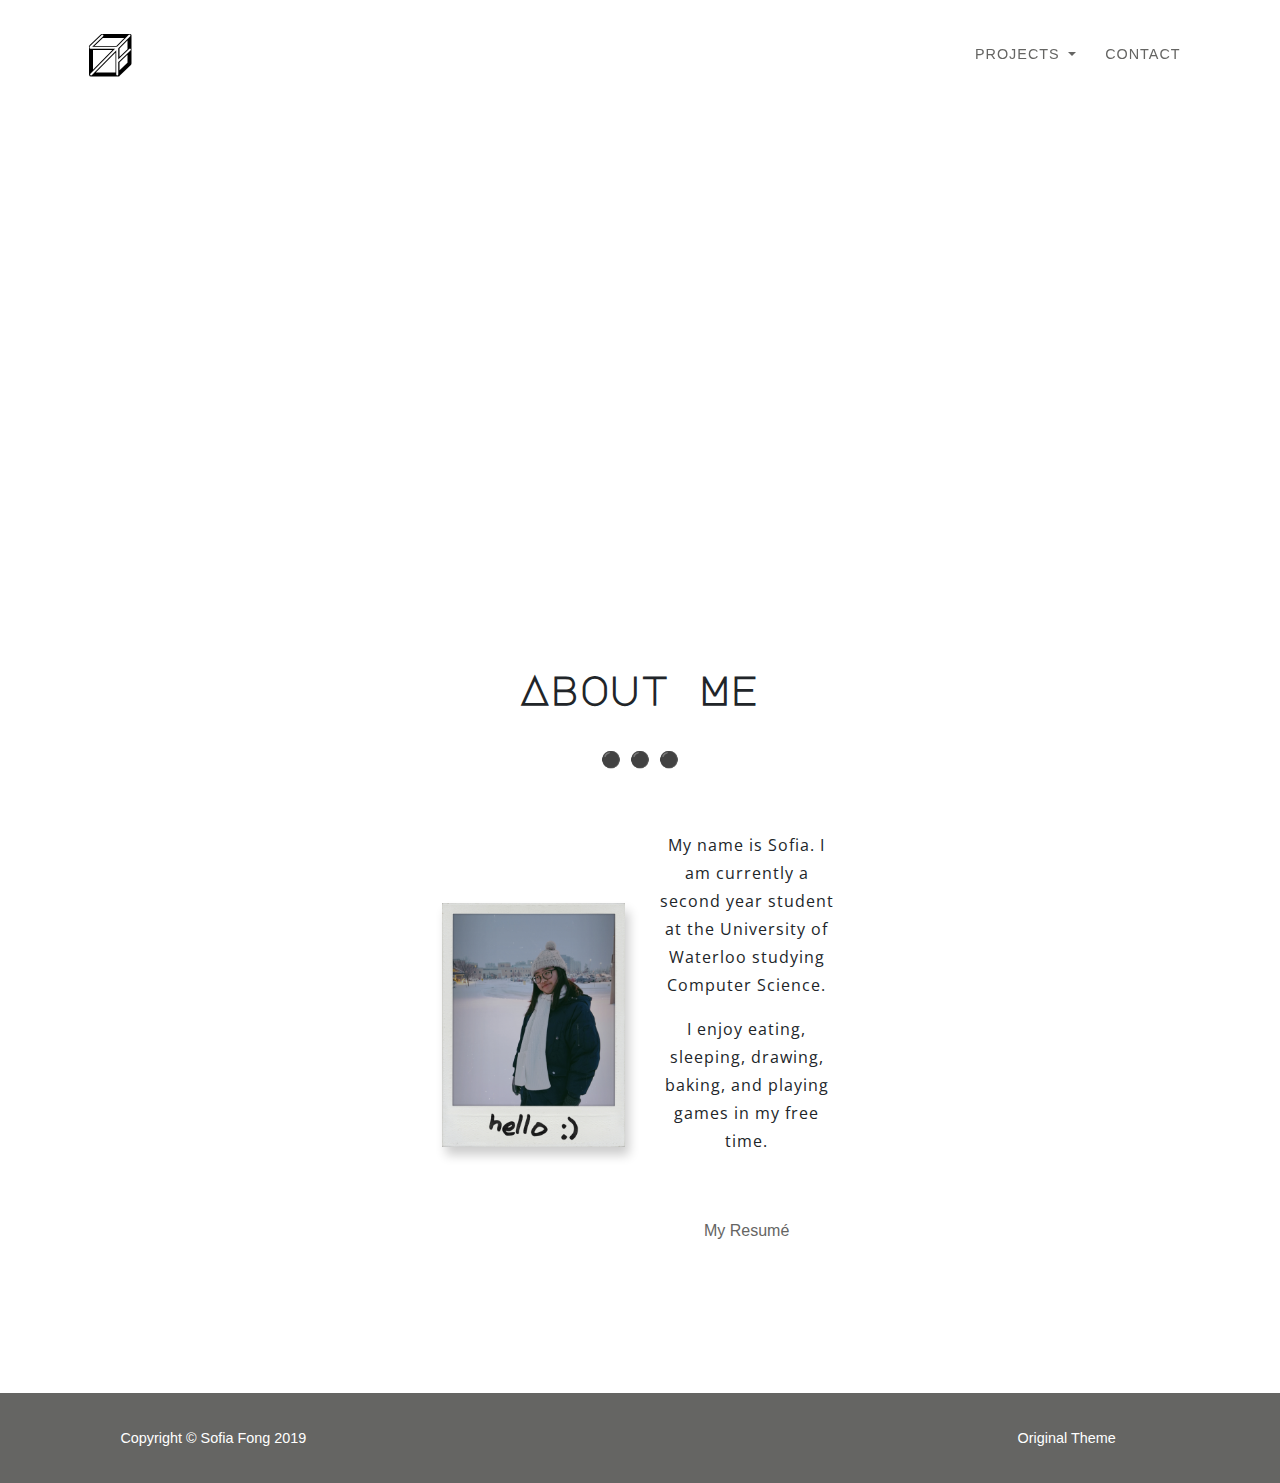
==== index.html @ decc6518 "Added files via upload" ====
<!DOCTYPE html>
<html lang="en">
<head>
  <meta charset="utf-8">
  <meta name="viewport" content="width=device-width, initial-scale=1, shrink-to-fit=no">

  <title>Sofia Fong | About</title>

  <!-- Bootstrap core CSS -->
  <link href="vendor/bootstrap-3.3.7-dist/css/bootstrap.min.css" rel="stylesheet">

  <!-- Custom styles for this template -->
  <link href="css/main.css" rel="stylesheet">

  <!-- Fonts -->
  <link href="https://fonts.googleapis.com/css?family=Neuton|Major+Mono+Display|Open+Sans" rel="stylesheet">

  <!-- Font Awesome -->
  <link rel="stylesheet" href="https://use.fontawesome.com/releases/v5.7.1/css/all.css" integrity="sha384-fnmOCqbTlWIlj8LyTjo7mOUStjsKC4pOpQbqyi7RrhN7udi9RwhKkMHpvLbHG9Sr" crossorigin="anonymous">

</head>

<body class="flower">
  
  <!-- Navigation -->
  <nav class="navbar navbar-expand-lg navbar-dark fixed-top" id="mainNav">
    <div class="container">
      <a class="navbar-brand" href="#">
        <img src="images/logo.png" alt="logo" width="50%" height="50%">
      </a>
      <button class="navbar-toggler navbar-toggler-right" type="button" data-toggle="collapse" data-target="#navbarResponsive" aria-controls="navbarResponsive" aria-expanded="false" aria-label="Toggle navigation">
        <i class="fas fa-bars"></i>
      </button>
      <div class="collapse navbar-collapse" id="navbarResponsive">
        <ul class="navbar-nav text-uppercase ml-auto">
          <li class="nav-item">
            <a class="nav-link nav-active" href="#">About</a>
          </li>
          <li class="nav-item dropdown">
            <a class="nav-link dropdown-toggle" href="#" id="navbarDropdown" role="button" data-toggle="dropdown" aria-haspopup="true" aria-expanded="false">
              Projects
            </a>
            <div class="dropdown-menu" aria-labelledby="navbarDropdown">
              <a class="dropdown-item" href="games.html">Games</a>
              <a class="dropdown-item" href="other.html">Other</a>
            </div>
          </li>
          <li class="nav-item">
            <a class="nav-link" href="contact.html">Contact</a>
          </li>
        </ul>
      </div>
    </div>
  </nav>

  <!-- Header -->
  <header class="masthead" style="background-image: url(images/about-header.png);">
    <div class="container-fluid">
      <div class="intro-text">
        <div class="intro-lead-in">"Wherever life plants you, bloom with grace"</div>
      </div>
    </div>
  </header>

  <!-- About -->
  <section>
    <div class="container-fluid">
      <div class="row">
        <div class="col-12 text-center">
          <h2 class="section-heading">About Me</h2>
          <div class="divider">&#9899;&nbsp;&nbsp;&#9899;&nbsp;&nbsp;&#9899;</div>
        </div>
      </div>
      <div class="row">
        <div class="col-12 col-sm-4 offset-sm-2 col-lg-2 offset-lg-4 text-center image-container vertical-align">
          <img class="image" src="images/me.jpg">
        </div>
        <div class="col-12 col-sm-4 col-lg-2 text-center vertical-align">
          <br>
          <p>My name is Sofia. I am currently a second year student at the University of Waterloo studying Computer Science.</p>
          <p>I enjoy eating, sleeping, drawing, baking, and playing games in my free time.</p>
          <br><br>
          <a href="files/resume.pdf" target="_blank">My Resum&eacute;</a>
        </div>
      </div>
    </div>
  </section>

  <!-- Footer -->
  <footer class="my-footer">
    <div class="container-fluid">
      <div class="row">
        <div class="col-12 col-md-4">
          <span class="copyright">Copyright &copy; Sofia Fong 2019</span>
        </div>
        <div class="col-12 col-md-4 offset-md-4">
          <ul class="list-inline quicklinks">
            <li class="list-inline-item">
              <a href="https://startbootstrap.com/themes/agency/" style="color: white;" target="_blank">Original Theme</a>
            </li>
          </ul>
        </div>
      </div>
    </div>
  </footer>
    
  <!-- Bootstrap core JavaScript -->
  <script src="vendor/jquery/jquery.min.js"></script>
  <script src="vendor/bootstrap-3.3.7-dist/js/bootstrap.min.js"></script>

  <!-- Custom scripts for this template -->
  <script src="js/main.js"></script>

</body>
</html>
---- css/main.css ----
/*!
 * Start Bootstrap - Agency v5.0.5 (https://startbootstrap.com/template-overviews/agency)
 * Copyright 2013-2019 Start Bootstrap
 * Licensed under MIT (https://github.com/BlackrockDigital/startbootstrap-agency/blob/master/LICENSE)
 */

/* Custom Theme By Sofia */
.original {
  --main-colour: #fed136;
  --navbar-colour: #212529;
  --links: #fec503;
}
.flower {
  --main-colour: #656563;
  --navbar-colour: #E2D4D4;
  --text-colour: #F5F5F5;
  --links: #E2D4D4;
}

body {
  overflow-x: hidden;
  font-family: 'Segoe UI', Roboto, 'Helvetica Neue', Arial, sans-serif, 'Apple Color Emoji', 'Segoe UI Emoji', 'Segoe UI Symbol', 'Noto Color Emoji';
}

p {
  line-height: 1.75;
  font-size: 16px;
  font-family: 'Open Sans', sans-serif;
  letter-spacing: 1px;
}

a {
  color: var(--main-colour);
}

a:hover {
  color: var(--links);
}

.text-primary {
  color: var(--main-colour) !important;
}

h1,
h2,
h3,
h4,
h5,
h6 {
  font-weight: 700;
  font-family: 'Segoe UI', Roboto, 'Helvetica Neue', Arial, sans-serif, 'Apple Color Emoji', 'Segoe UI Emoji', 'Segoe UI Symbol', 'Noto Color Emoji';
}

section {
  padding: 100px 0;
}

section h2.section-heading {
  font-size: 40px;
  font-family: 'Major Mono Display', monospace;
  margin-top: 0;
  margin-bottom: 15px;
}

section h3.section-subheading {
  font-size: 20px;
  letter-spacing: 1px;
  font-weight: 400;
  margin-top: 15px;
  margin-bottom: 15px;
  text-transform: uppercase;
  font-family: 'Droid Serif', -apple-system, BlinkMacSystemFont, 'Segoe UI', Roboto, 'Helvetica Neue', Arial, sans-serif, 'Apple Color Emoji', 'Segoe UI Emoji', 'Segoe UI Symbol', 'Noto Color Emoji';
}

@media (min-width: 768px) {
  section {
    padding: 150px 0;
  }
}

.btn {
  font-family: 'Segoe UI', Roboto, 'Helvetica Neue', Arial, sans-serif, 'Apple Color Emoji', 'Segoe UI Emoji', 'Segoe UI Symbol', 'Noto Color Emoji';
  font-weight: 700;
}

.btn-xl {
  font-size: 18px;
  padding: 20px 40px;
}

.btn-primary {
  background-color: var(--main-colour);
  border-color: var(--main-colour);
}

.btn-primary:active, .btn-primary:focus, .btn-primary:hover {
  background-color: #fec810 !important;
  border-color: #fec810 !important;
  color: white;
}

.btn-primary:active, .btn-primary:focus {
  -webkit-box-shadow: 0 0 0 0.2rem rgba(254, 209, 55, 0.5) !important;
  box-shadow: 0 0 0 0.2rem rgba(254, 209, 55, 0.5) !important;
}

::selection {
  background: var(--main-colour);
  color: white;
  text-shadow: none;
}

img::selection {
  background: transparent;
}

img::-moz-selection {
  background: transparent;
}

#mainNav {
  background-color: var(--navbar-colour);
}

#mainNav .navbar-toggler {
  font-size: 12px;
  right: 0;
  padding: 13px;
  text-transform: uppercase;
  color: white;
  border: 0;
  background-color: var(--main-colour);
  font-family: 'Segoe UI', Roboto, 'Helvetica Neue', Arial, sans-serif, 'Apple Color Emoji', 'Segoe UI Emoji', 'Segoe UI Symbol', 'Noto Color Emoji';
}

/*#mainNav .navbar-brand {
  color: var(--main-colour);
  font-family: 'Kaushan Script', -apple-system, BlinkMacSystemFont, 'Segoe UI', Roboto, 'Helvetica Neue', Arial, sans-serif, 'Apple Color Emoji', 'Segoe UI Emoji', 'Segoe UI Symbol', 'Noto Color Emoji';
}

#mainNav .navbar-brand.active, #mainNav .navbar-brand:active, #mainNav .navbar-brand:focus, #mainNav .navbar-brand:hover {
  color: #fec503;
}*/

#mainNav .navbar-nav .nav-item .nav-link,
#mainNav .navbar-nav .nav-item .dropdown-menu .dropdown-item {
  font-size: 90%;
  font-weight: 400;
  padding: 0.75em 0;
  letter-spacing: 1px;
  color: var(--main-colour);
  font-family: 'Segoe UI', Roboto, 'Helvetica Neue', Arial, sans-serif, 'Apple Color Emoji', 'Segoe UI Emoji', 'Segoe UI Symbol', 'Noto Color Emoji';
}

#mainNav .navbar-nav .nav-item .nav-link:hover,
#mainNav .navbar-nav .nav-item .dropdown-menu .dropdown-item:hover {
  color: white;
  background-color: transparent;
}

#mainNav .navbar-nav .nav-item .nav-link.nav-active,
#mainNav .navbar-nav .nav-item .dropdown-item.nav-active {
  color: white;
  background-color: transparent;
}

#mainNav .navbar-nav .nav-item .dropdown-menu {
  border: none;
  background-color: transparent; 
}

@media (min-width: 992px) {
  #mainNav {
    padding-top: 25px;
    padding-bottom: 25px;
    -webkit-transition: padding-top 0.3s, padding-bottom 0.3s;
    transition: padding-top 0.3s, padding-bottom 0.3s;
    border: none;
    background-color: transparent;
  }
  #mainNav .navbar-brand {
    font-size: 1.75em;
    -webkit-transition: all 0.3s;
    transition: all 0.3s;
  }
  #mainNav .navbar-nav .nav-item .nav-link,
  #mainNav .navbar-nav .nav-item .dropdown-menu .dropdown-item {
    padding: 1.1em 1em !important;
  }
  #mainNav.navbar-shrink {
    padding-top: 0;
    padding-bottom: 0;
    background-color: var(--navbar-colour);
  }
  #mainNav.navbar-shrink .nav-item .dropdown-menu {
    border: none;
    background-color: var(--navbar-colour); 
    border-radius: 5px;
  }
  #mainNav.navbar-shrink .navbar-brand {
    font-size: 1.25em;
    padding: 12px 0;
  }
}

header.masthead {
  text-align: center;
  color: white;
  background-repeat: no-repeat;
  background-attachment: scroll;
  background-position: center center;
  background-size: cover;
}

header.masthead .intro-text {
  padding-top: 125px;
  padding-bottom: 100px;
}

header.masthead .intro-text .intro-lead-in {
  font-size: 20px;
  line-height: 22px;
  margin-bottom: 25px;
  font-family: 'Neuton', serif, 'Segoe UI', Roboto, 'Helvetica Neue', Arial, sans-serif, 'Apple Color Emoji', 'Segoe UI Emoji', 'Segoe UI Symbol', 'Noto Color Emoji';
}

header.masthead .intro-text .intro-heading {
  font-size: 22px;
  font-style: italic;
  font-weight: 700;
  line-height: 50px;
  margin-bottom: 25px;
  font-family: 'Segoe UI', Roboto, 'Helvetica Neue', Arial, sans-serif, 'Apple Color Emoji', 'Segoe UI Emoji', 'Segoe UI Symbol', 'Noto Color Emoji';
}

@media (min-width: 768px) {
  header.masthead .intro-text {
    padding-top: 250px;
    padding-bottom: 200px;
  }
  header.masthead .intro-text .intro-lead-in {
    font-size: 45px;
    line-height: 40px;
    margin-bottom: 25px;
    font-family: 'Neuton', serif, 'Segoe UI', Roboto, 'Helvetica Neue', Arial, sans-serif, 'Apple Color Emoji', 'Segoe UI Emoji', 'Segoe UI Symbol', 'Noto Color Emoji';
  }
  header.masthead .intro-text .intro-heading {
    font-size: 40px;
    font-style: italic;
    font-weight: 700;
    line-height: 75px;
    margin-bottom: 50px;
    font-family: 'Segoe UI', Roboto, 'Helvetica Neue', Arial, sans-serif, 'Apple Color Emoji', 'Segoe UI Emoji', 'Segoe UI Symbol', 'Noto Color Emoji';
  }
}

.service-heading {
  margin: 15px 0;
  text-transform: none;
}

footer {
  padding: 25px 0;
  text-align: center;
}

footer span.copyright {
  font-size: 90%;
  line-height: 40px;
  text-transform: none;
  font-family: 'Segoe UI', Roboto, 'Helvetica Neue', Arial, sans-serif, 'Apple Color Emoji', 'Segoe UI Emoji', 'Segoe UI Symbol', 'Noto Color Emoji';
}

footer ul.quicklinks {
  font-size: 90%;
  line-height: 40px;
  margin-bottom: 0;
  text-transform: none;
  font-family: 'Segoe UI', Roboto, 'Helvetica Neue', Arial, sans-serif, 'Apple Color Emoji', 'Segoe UI Emoji', 'Segoe UI Symbol', 'Noto Color Emoji';
}

.divider {
  margin-top: 35px;
  margin-bottom: 35px;
}

.image-padding {
  padding: 2vw;
}

.vertical-align {
  margin-top: auto;
  margin-bottom: auto;
}

.image {
  max-height: 100%; 
  max-width: 100%;
  box-shadow: 4px 8px 10px rgba(0, 0, 0, 0.2);
}

.image-container {
  width: auto;
  height: auto;"
}

.overlay {
  position: absolute;
  top: 0;
  bottom: 0;
  left: 0;
  right: 0;
  height: 100%;
  width: 100%;
  opacity: 0.2;
  transition: .5s ease;
  background-color: white;
}

.overlay:hover {
  opacity: 0;
}

.my-footer {
  background-color: var(--main-colour); 
  color: white;
}

.social-icon {
  font-size:50px;
  word-spacing: 20px;
}
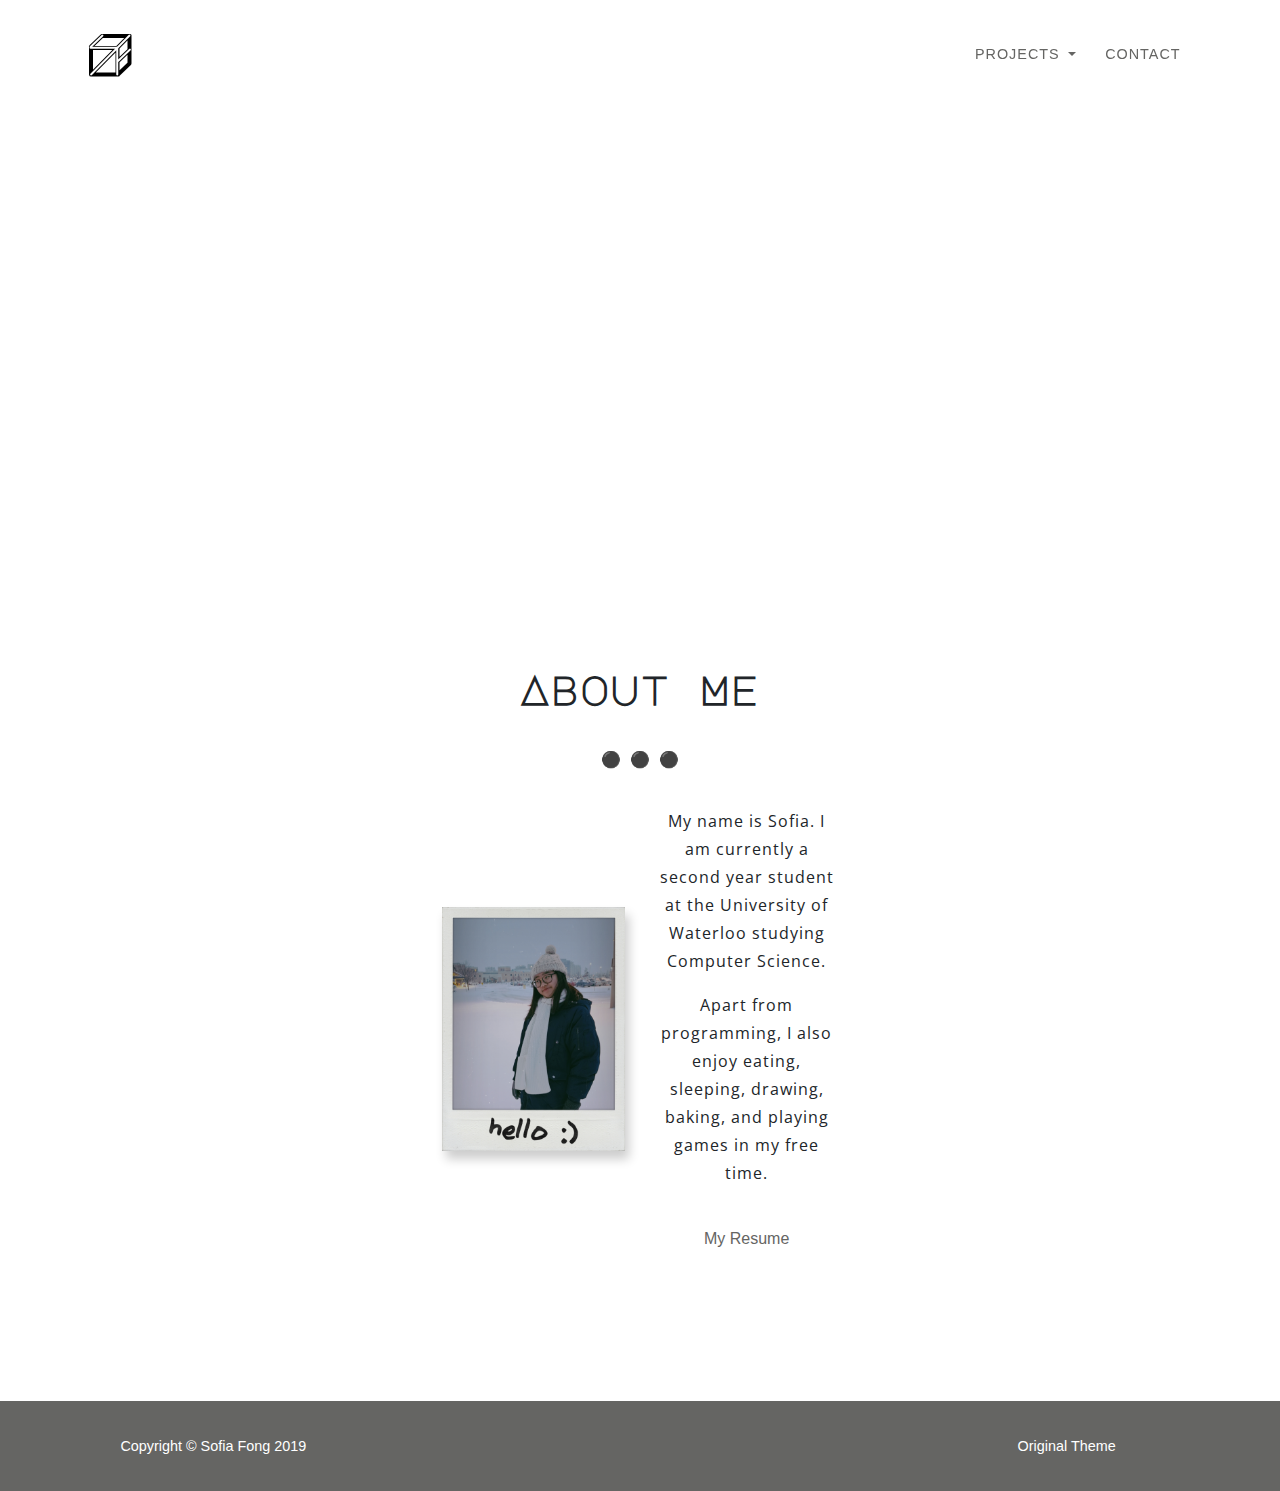
==== commit cd1cca47: "Updated resume" ====
--- a/index.html
+++ b/index.html
@@ -17,6 +17,9 @@
 
   <!-- Font Awesome -->
   <link rel="stylesheet" href="https://use.fontawesome.com/releases/v5.7.1/css/all.css" integrity="sha384-fnmOCqbTlWIlj8LyTjo7mOUStjsKC4pOpQbqyi7RrhN7udi9RwhKkMHpvLbHG9Sr" crossorigin="anonymous">
+
+  <!-- Favicon -->
+  <link rel="icon" href="images/logo.png">
 
 </head>
 
@@ -76,11 +79,10 @@
           <img class="image" src="images/me.jpg">
         </div>
         <div class="col-12 col-sm-4 col-lg-2 text-center vertical-align">
+          <p>My name is Sofia. I am currently a second year student at the University of Waterloo studying Computer Science.</p>
+          <p>Apart from programming, I also enjoy eating, sleeping, drawing, baking, and playing games in my free time.</p>
           <br>
-          <p>My name is Sofia. I am currently a second year student at the University of Waterloo studying Computer Science.</p>
-          <p>I enjoy eating, sleeping, drawing, baking, and playing games in my free time.</p>
-          <br><br>
-          <a href="files/resume.pdf" target="_blank">My Resum&eacute;</a>
+          <a href="files/fong_sofia_resume.pdf" target="_blank">My Resume</a>
         </div>
       </div>
     </div>
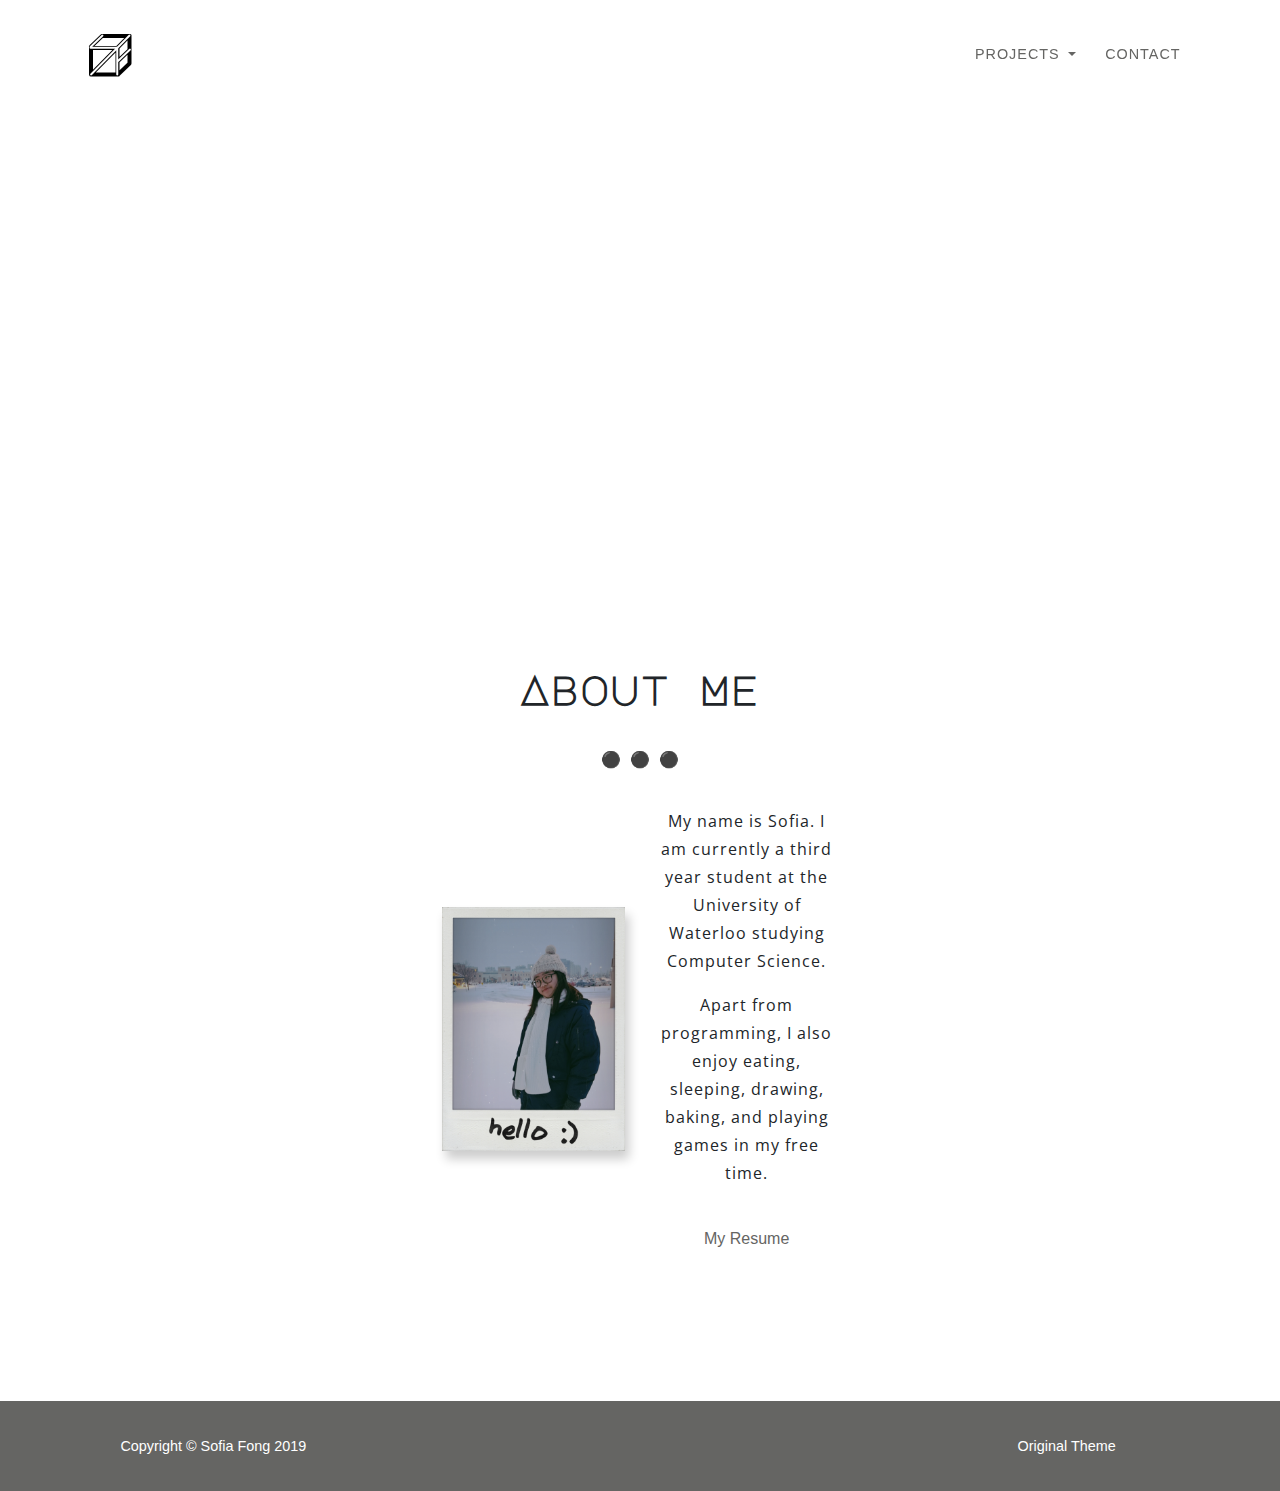
==== commit dce5ae18: "Update" ====
--- a/index.html
+++ b/index.html
@@ -79,10 +79,10 @@
           <img class="image" src="images/me.jpg">
         </div>
         <div class="col-12 col-sm-4 col-lg-2 text-center vertical-align">
-          <p>My name is Sofia. I am currently a second year student at the University of Waterloo studying Computer Science.</p>
+          <p>My name is Sofia. I am currently a third year student at the University of Waterloo studying Computer Science.</p>
           <p>Apart from programming, I also enjoy eating, sleeping, drawing, baking, and playing games in my free time.</p>
           <br>
-          <a href="files/fong_sofia_resume.pdf" target="_blank">My Resume</a>
+          <a href="files/fong-sofia-resume.pdf" target="_blank">My Resume</a>
         </div>
       </div>
     </div>
@@ -114,4 +114,4 @@
   <script src="js/main.js"></script>
 
 </body>
-</html>+</html>
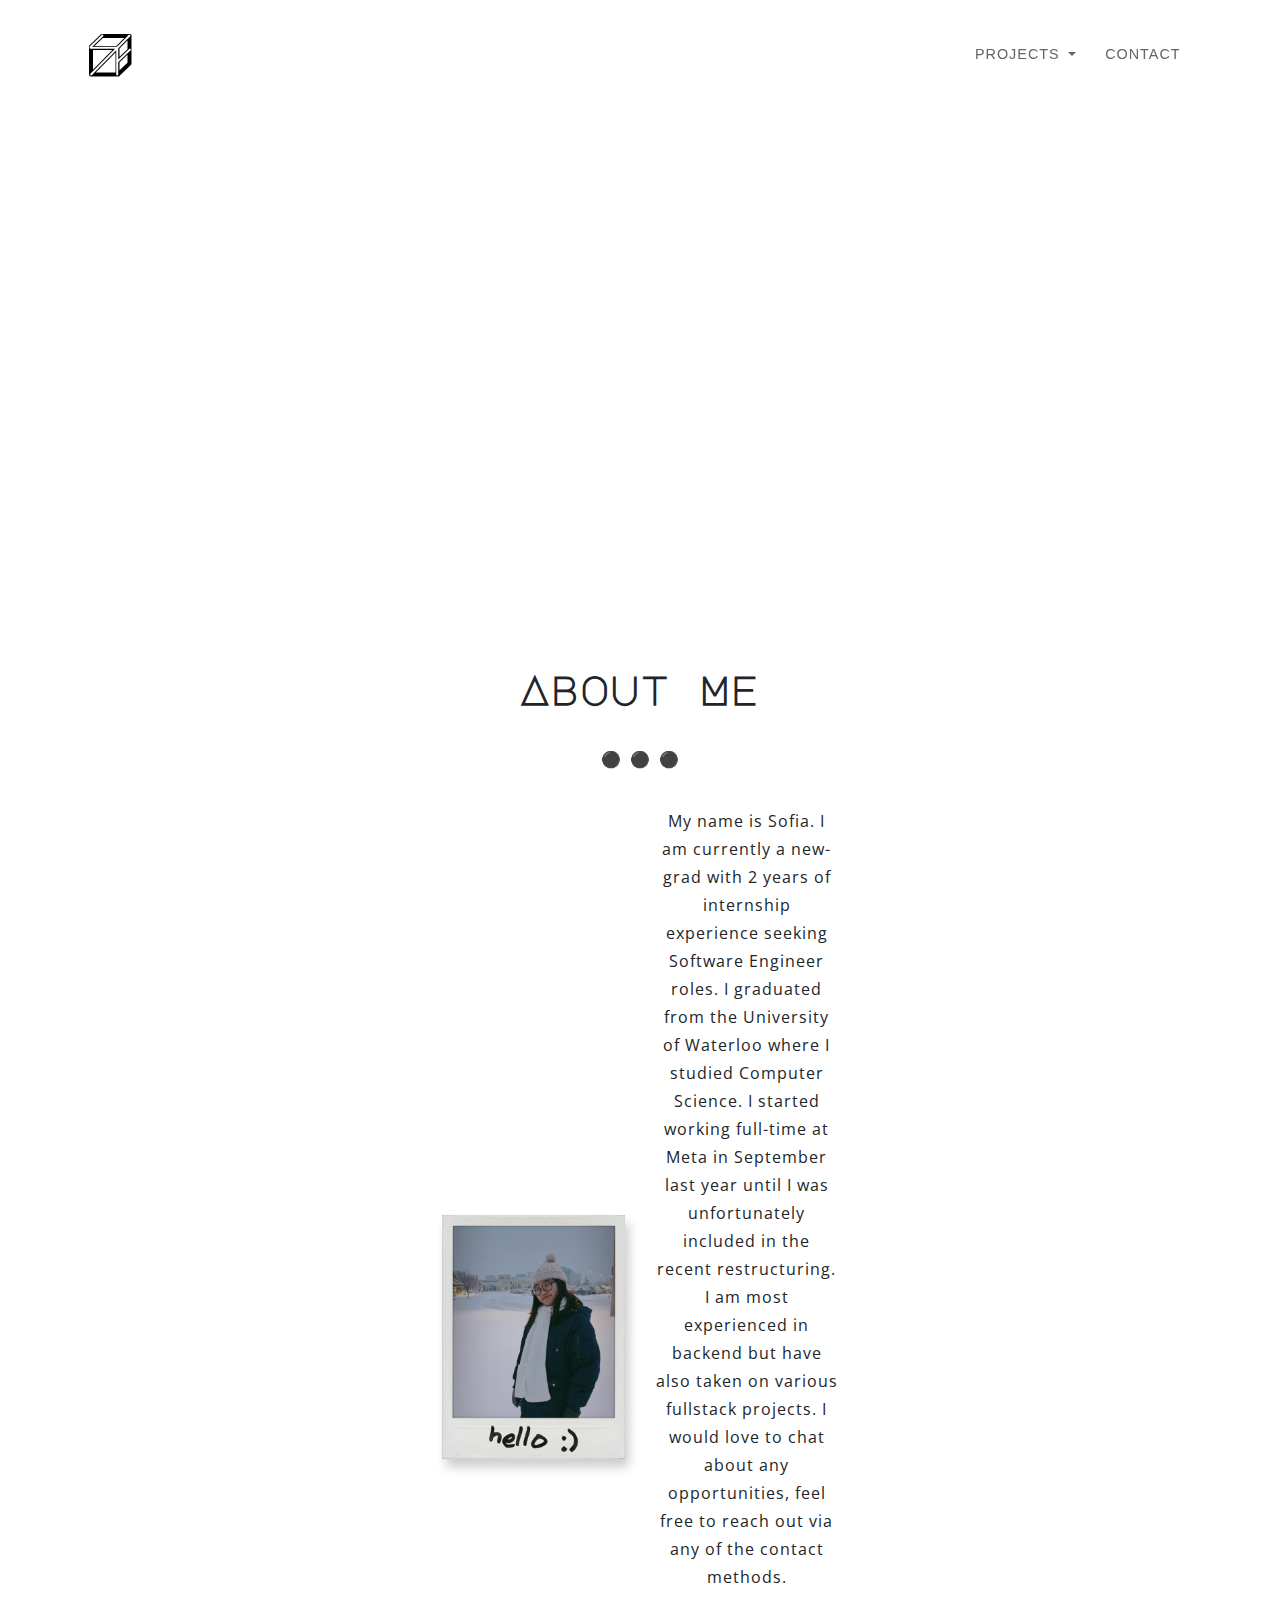
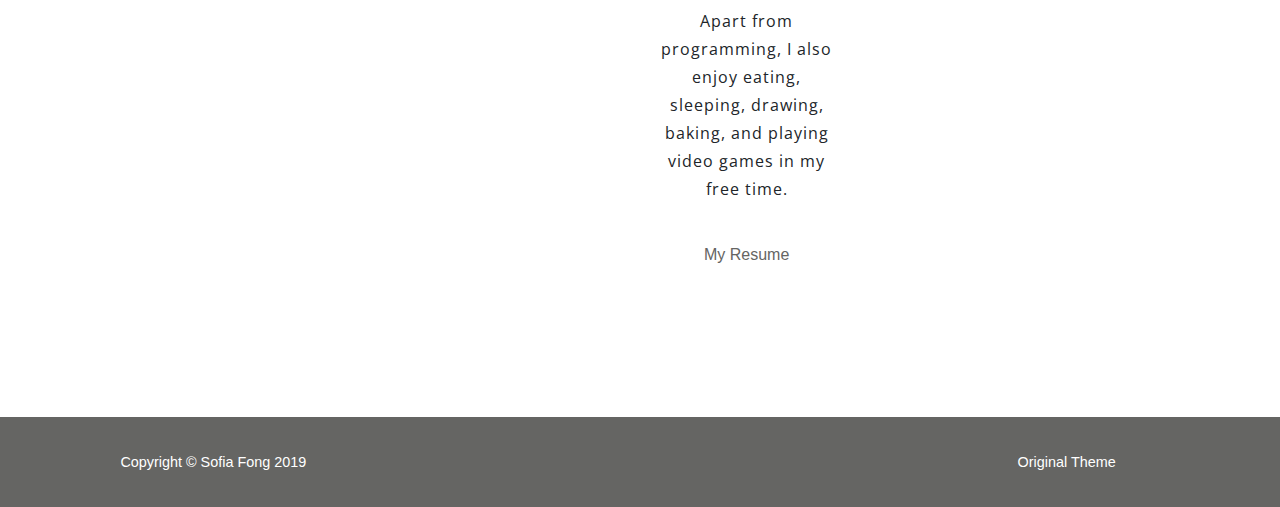
==== commit dfc90954: "update intro" ====
--- a/index.html
+++ b/index.html
@@ -79,8 +79,8 @@
           <img class="image" src="images/me.jpg">
         </div>
         <div class="col-12 col-sm-4 col-lg-2 text-center vertical-align">
-          <p>My name is Sofia. I am currently a third year student at the University of Waterloo studying Computer Science.</p>
-          <p>Apart from programming, I also enjoy eating, sleeping, drawing, baking, and playing games in my free time.</p>
+          <p>My name is Sofia. I am currently a new-grad with 2 years of internship experience seeking Software Engineer roles. I graduated from the University of Waterloo where I studied Computer Science. I started working full-time at Meta in September last year until I was unfortunately included in the recent restructuring. I am most experienced in backend but have also taken on various fullstack projects. I would love to chat about any opportunities, feel free to reach out via any of the contact methods.</p>
+          <p>Apart from programming, I also enjoy eating, sleeping, drawing, baking, and playing video games in my free time.</p>
           <br>
           <a href="files/fong-sofia-resume.pdf" target="_blank">My Resume</a>
         </div>
